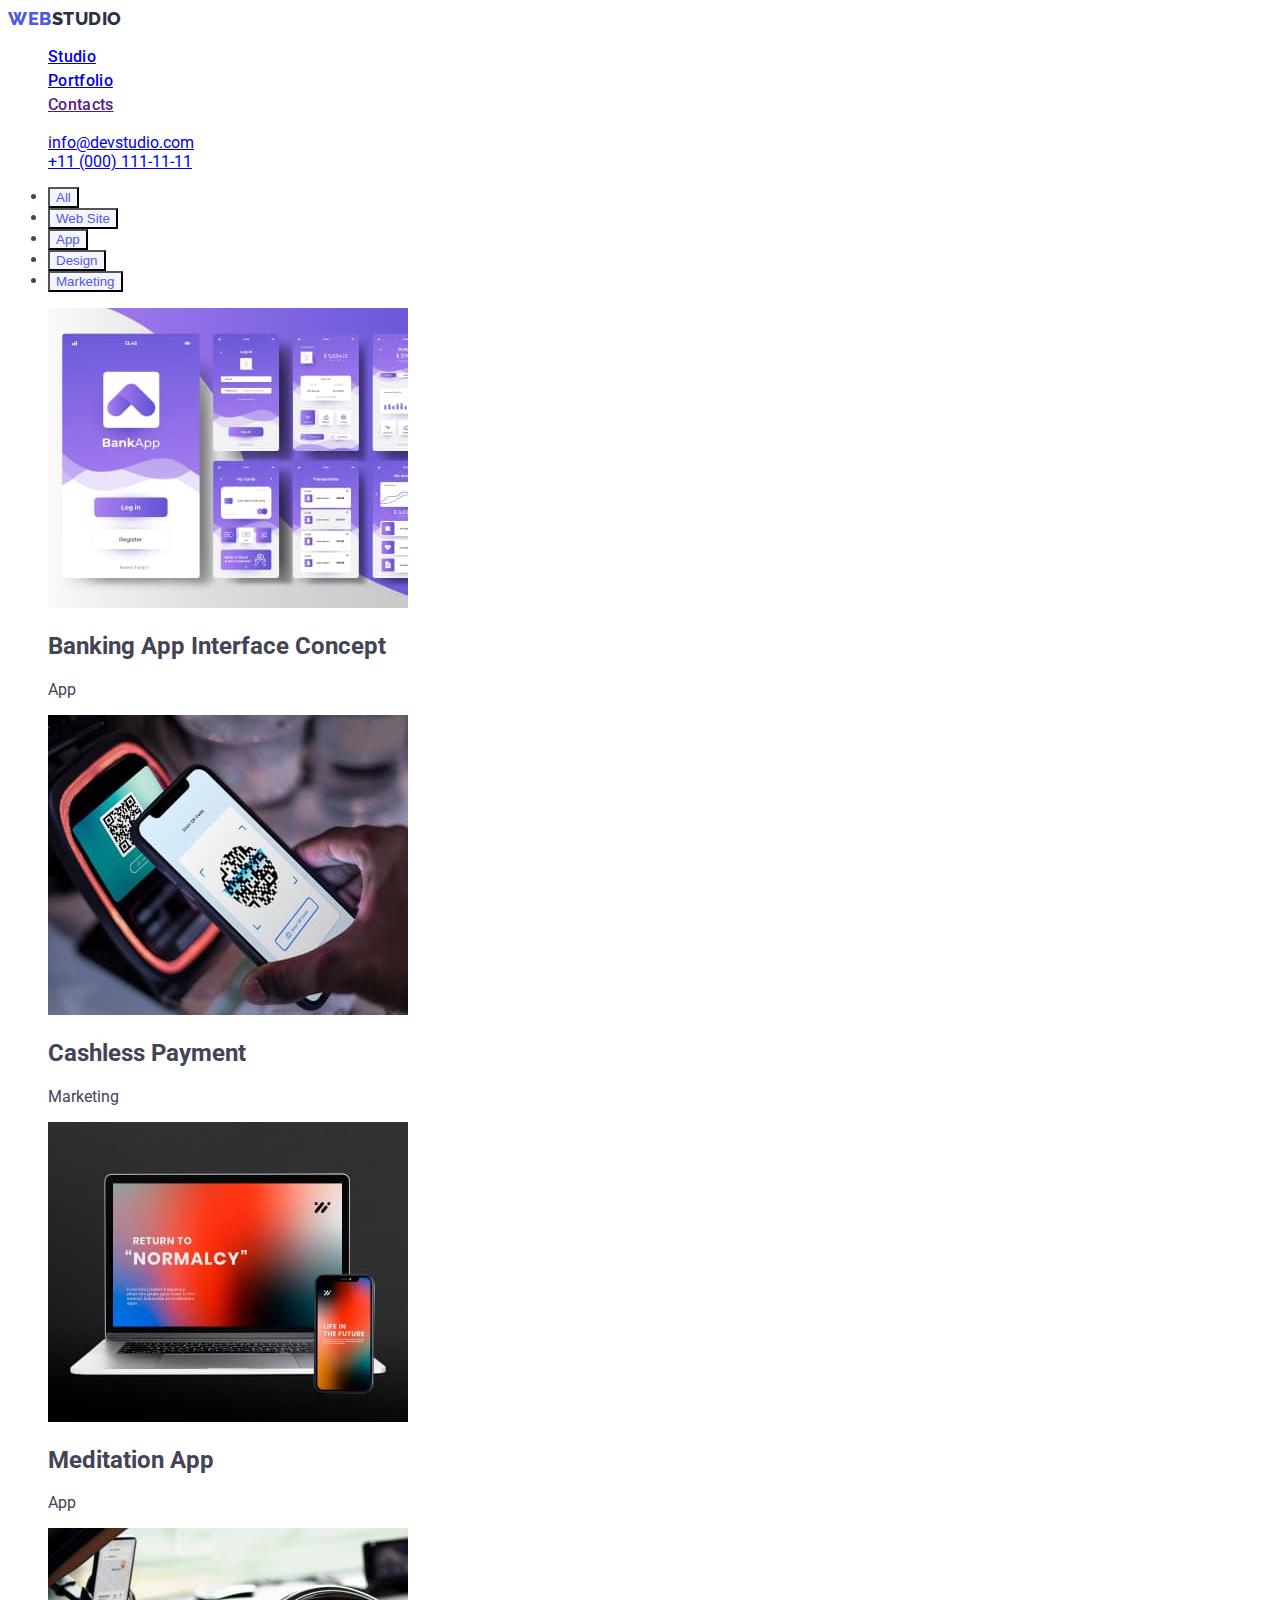
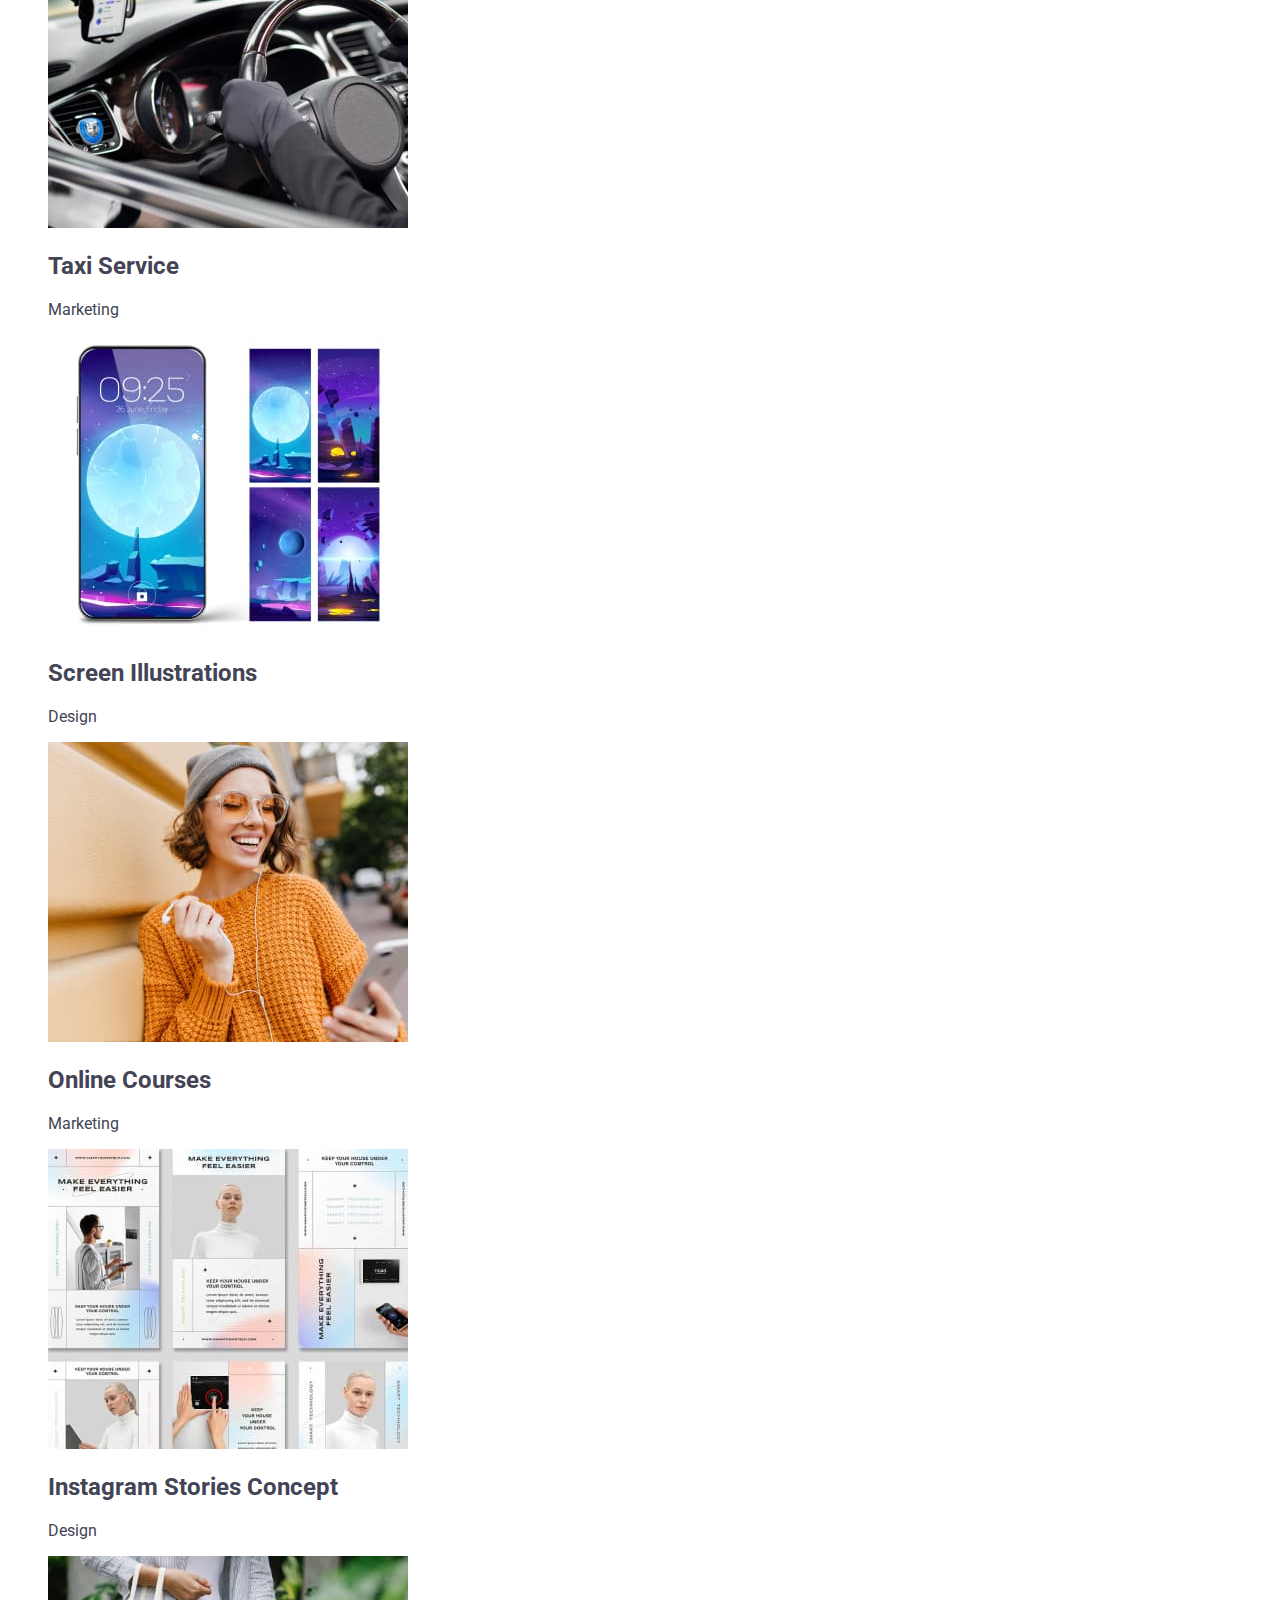
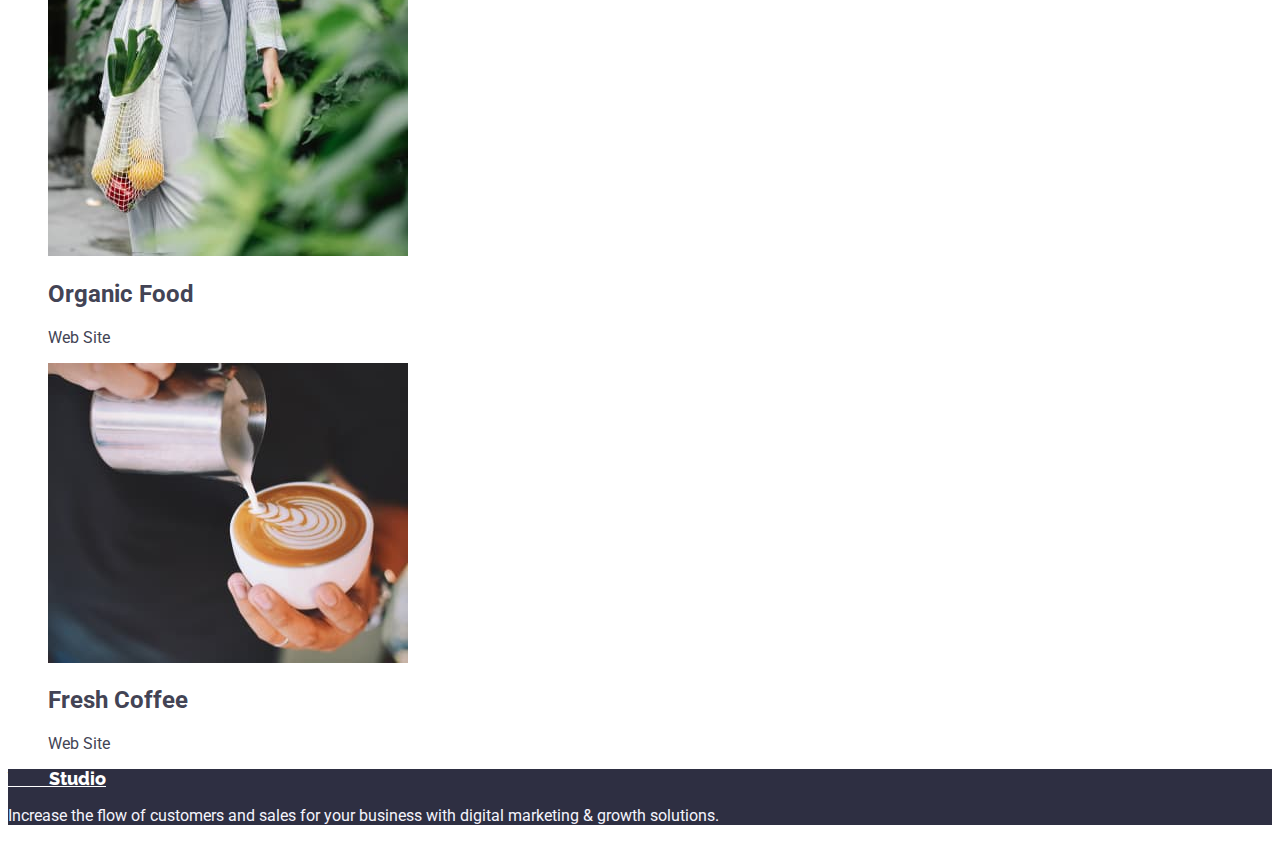
==== portfolio.html @ 2b48307c "fixed the header" ====
<!DOCTYPE html>
<html lang="en">
<head>
    <meta charset="UTF-8">
    <meta http-equiv="X-UA-Compatible" content="IE=edge">
    <meta name="viewport" content="width=device-width, initial-scale=1.0">
    <title>Portfolio</title>
    <link rel="stylesheet" href="css/styles.css">
    <link rel="preconnect" href="https://fonts.gstatic.com" crossorigin>
    <link href="https://fonts.googleapis.com/css2?family=Raleway:wght@800&family=Roboto:wght@400;500;700;900&display=swap" rel="stylesheet">
</head>
<body>
    <header>
        
        <nav class="main-nav">
            <a href="./index.html" class="logo link">Web<span class="logo-style">Studio</span></a>
            <ul class="main-nav-list list">
                <li class="main-nav-link link"><a href="./index.html">Studio</a></li>
                <li class="main-nav-link link"><a href="./portfolio.html">Portfolio</a></li>
                <li class="main-nav-link link"><a href="">Contacts</a></li>
            </ul>
        </nav>
        <address class="address">
            <ul class="address-list list">
                <li class="address-link link"><a href="mailto:info@devstudio.com">info@devstudio.com</a></li>
                <li class="address-link link"><a href="tel:+110001111111">+11 (000) 111-11-11</a></li>
            </ul>
        </address>
    </header>
    <main>
        <h1 hidden>Our Portfolio</h1>
        <section class="nav">
            <ul>
                <li><button class="nav-btn">All</button></li>
                <li><button class="nav-btn">Web Site</button></li>
                <li><button class="nav-btn">App</button></li>
                <li><button class="nav-btn">Design</button></li>
                <li><button class="nav-btn">Marketing</button></li>
            </ul>
        </section>
        <section class="portfolio-cards">
            <ul class="portfolio-cards-list list">
                <li class="portfolio-cards-item">
                    <img src="images/bank.jpg" alt="Banking app" width="360" height="300">
                    <h2 class="portfolio-cards-title">Banking App Interface Concept</h2>
                    <p class="portfolio-cards-text">App</p>
                </li>
                <li class="portfolio-cards-item">
                    <img src="images/cashless.jpg" alt="QR scanning" width="360" height="300">
                    <h2 class="portfolio-cards-title">Cashless Payment</h2>
                    <p class="portfolio-cards-text">Marketing</p>
                </li>
                <li class="portfolio-cards-item">
                    <img src="images/meditation.jpg" alt="Meditation app" width="360" height="300">
                    <h2 class="portfolio-cards-title">Meditation App</h2>
                    <p class="portfolio-cards-text">App</p>
                </li>
                <li class="portfolio-cards-item">
                    <img src="images/taxi.jpg" alt="Taxi driver" width="360" height="300">
                    <h2 class="portfolio-cards-title">Taxi Service</h2>
                    <p class="portfolio-cards-text">Marketing</p>
                </li>
                <li class="portfolio-cards-item">
                    <img src="images/illustrations.jpg" alt="Screen phone" width="360" height="300">
                    <h2 class="portfolio-cards-title">Screen Illustrations</h2>
                    <p class="portfolio-cards-text">Design</p>
                </li>
                <li class="portfolio-cards-item">
                    <img src="images/courses.jpg" alt="Lady comunicate online" width="360" height="300">
                    <h2 class="portfolio-cards-title">Online Courses</h2>
                    <p class="portfolio-cards-text">Marketing</p>
                </li>
                <li class="portfolio-cards-item">
                    <img src="images/stories.jpg" alt="Stories templates" width="360" height="300">
                    <h2 class="portfolio-cards-title">Instagram Stories Concept</h2>
                    <p class="portfolio-cards-text">Design</p>
                </li>
                <li class="portfolio-cards-item">
                    <img src="images/organic-food.jpg" alt="Lady carry shopping bag" width="360" height="300">
                    <h2 class="portfolio-cards-title">Organic Food</h2>
                    <p class="portfolio-cards-text">Web Site</p>
                </li>
                <li class="portfolio-cards-item">
                    <img src="images/coffee.jpg" alt="Barista on duty" width="360" height="300">
                    <h2 class="portfolio-cards-title">Fresh Coffee</h2>
                    <p class="portfolio-cards-text">Web Site</p>
                </li>
            </ul>
        </section>
    </main>
    <footer class="footer">
        <a href="./index.html" class="footer-link"><span class="logo-style">Web</span>Studio</a>
        <p class="footer-text">Increase the flow of customers and sales for your business with digital marketing & growth solutions.</p>
</footer>
</body>
</html>
---- css/styles.css ----
:root {
    --color-primary: #2E2F42;
    --color-secondary: #434455;
    --color-background: #4D5AE5;
    --color-nav-btn: #F4F4FD;
    --color-footer-logo: #ffffff;
    --color-footer-text: #F4F4FD;
}

body{
color: #434455;
background-color: #ffffff;
font-family: 'Roboto', sans-serif;
}

/* Header */

.logo{
    font-family: 'Raleway', sans-serif;
    font-weight: 800;
    font-size: 18px;
    line-height: 1.17;
    color: var(--color-primary);
    text-decoration: none;
    letter-spacing: 0.03em;
    text-transform: uppercase;
    color: var(--color-background);
    }

.logo-style {
        color: var(--color-primary);
    }

.link{
        text-decoration: none;
    }

.list {
        text-decoration: none;
        list-style: none;
    }

.main-nav-link {
    text-decoration: none;
    list-style: none;
    font-weight: 500;
    line-height: 1.5;
    letter-spacing: 0.02em;
    color: var(--color-primary);
    }

    .main-nav-link:hover,
    .main-nav-link:focus{
        color: #404bbf;
    }

    .address{
        font-style: normal;
    }


/* hero */

.hero{
    background-color: var(--color-primary);
}

.hero-title{
color: var(--color-footer-logo);
font-size: 56px;
line-height: 1.07;
text-align: center;
letter-spacing: 0.02em;
}

.hero-btn{
color: var(--color-footer-logo);
background-color: var(--color-background);
font-weight: 500;
font-size: 16px;
line-height: 1.5;
display: flex;
align-items: center;
letter-spacing: 0.04em;
}
.hero-btn:hover{
    background-color: #404BBF;
    cursor:pointer;
}

/* preferences */
.preferences {
    font-family: inherit;
}
.preferences-title {
    font-weight: 500;
}

.preferences-text {
    font-family: inherit;
    color: var(--color-secondary);
}

/* Team */

.team {
}
.team-title {
font-family: inherit;
}

.team-list {
}

.team-item {
}
.team-item-title{
font-family: inherit;
}
.team-text {
    font-family: inherit;
    color: var(--color-secondary);
}

/* footer */

.footer{
    background-color: var(--color-primary);
}
.footer-link {
    font-family: 'Raleway';
font-weight: 800;
font-size: 18px;
line-height: 1.16;
color: var(--color-footer-logo);
}
.footer-text {
    font-family: inherit;
    color: var(--color-footer-text);
}


/* ----------Portfolio----------- */

.nav-btn {
    background-color: var(--color-nav-btn);
    color: var(--color-background);
}

.nav-btn:hover,
.nav-btn:active{
background-color: #404BBF;
cursor: pointer;
color: var(--color-footer-logo);
}

/* portfolio cards */
.portfolio-cards {
}
.portfolio-cards-list {
}

.portfolio-cards-item {
}
.portfolio-cards-title {
    font-family: inherit;
    font-size: 500;
}
.portfolio-cards-text {
    font-family: inherit;
    color: var(--color-secondary);
}
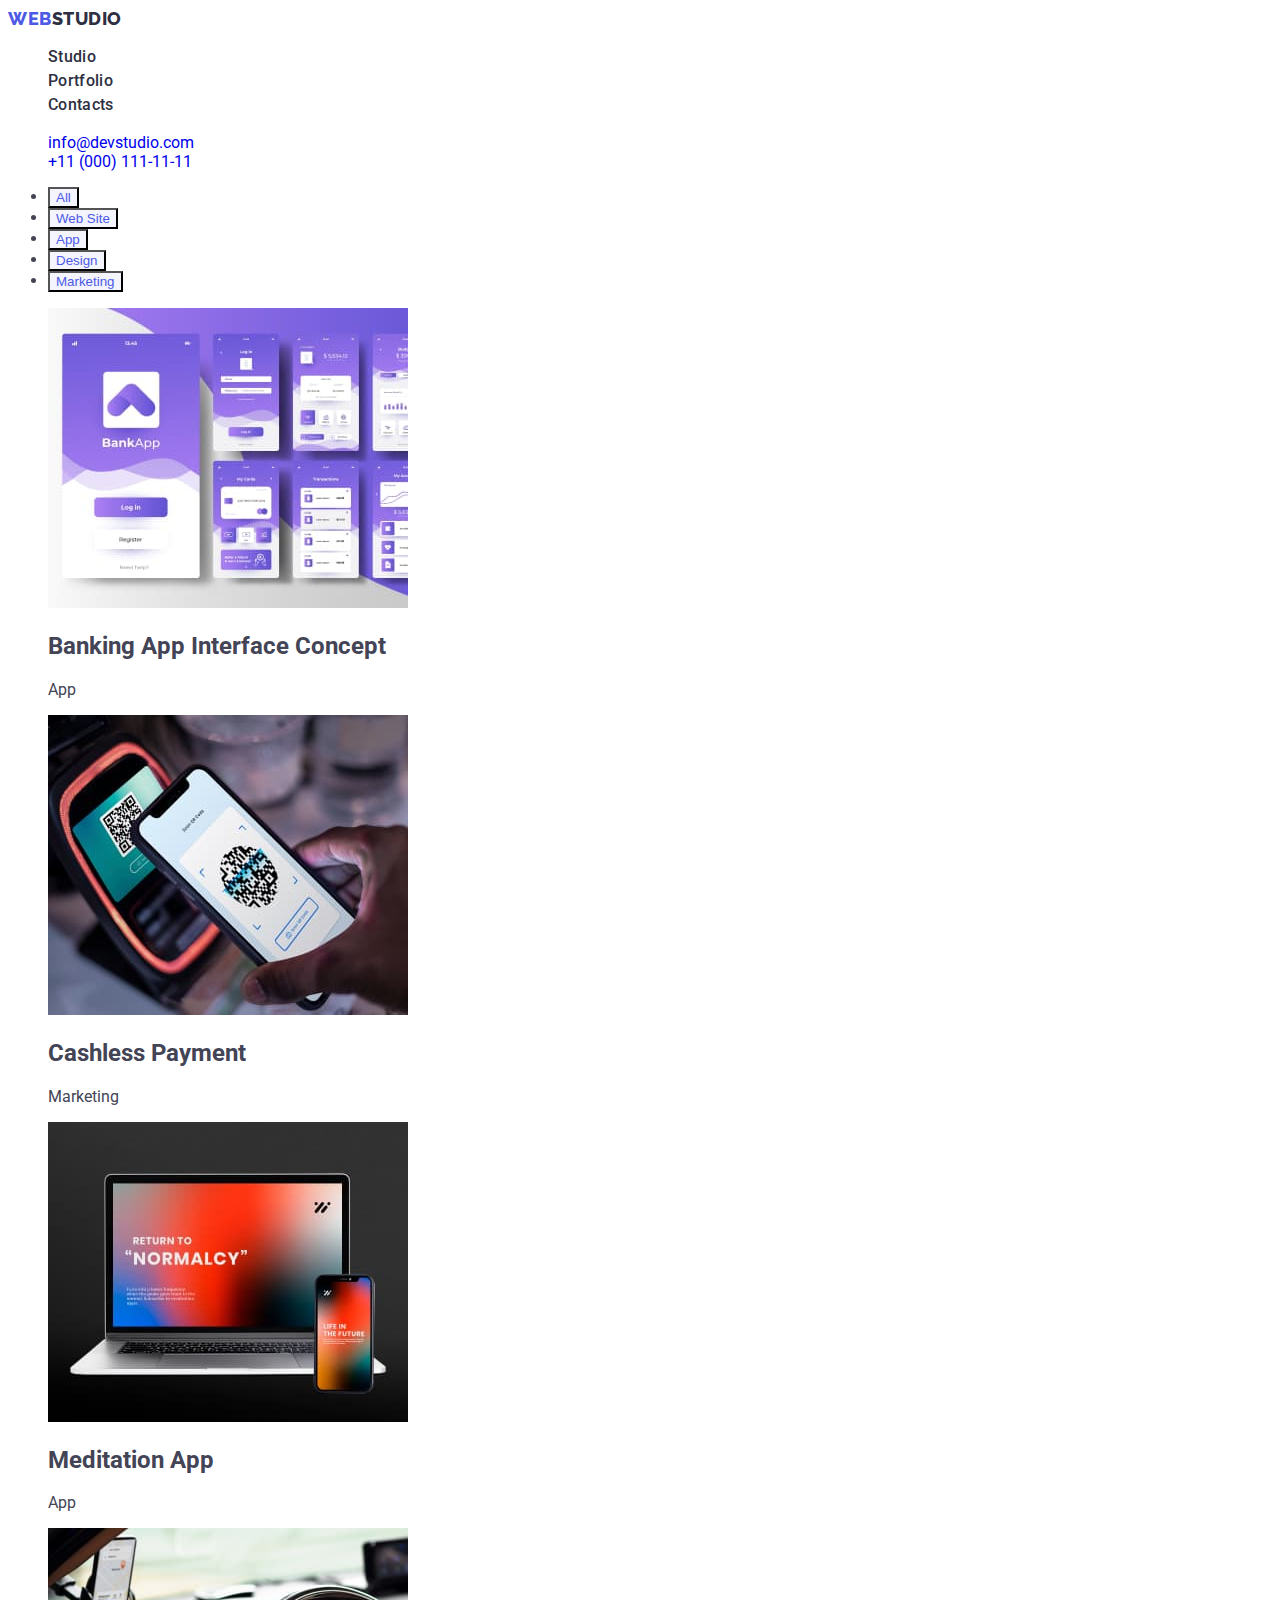
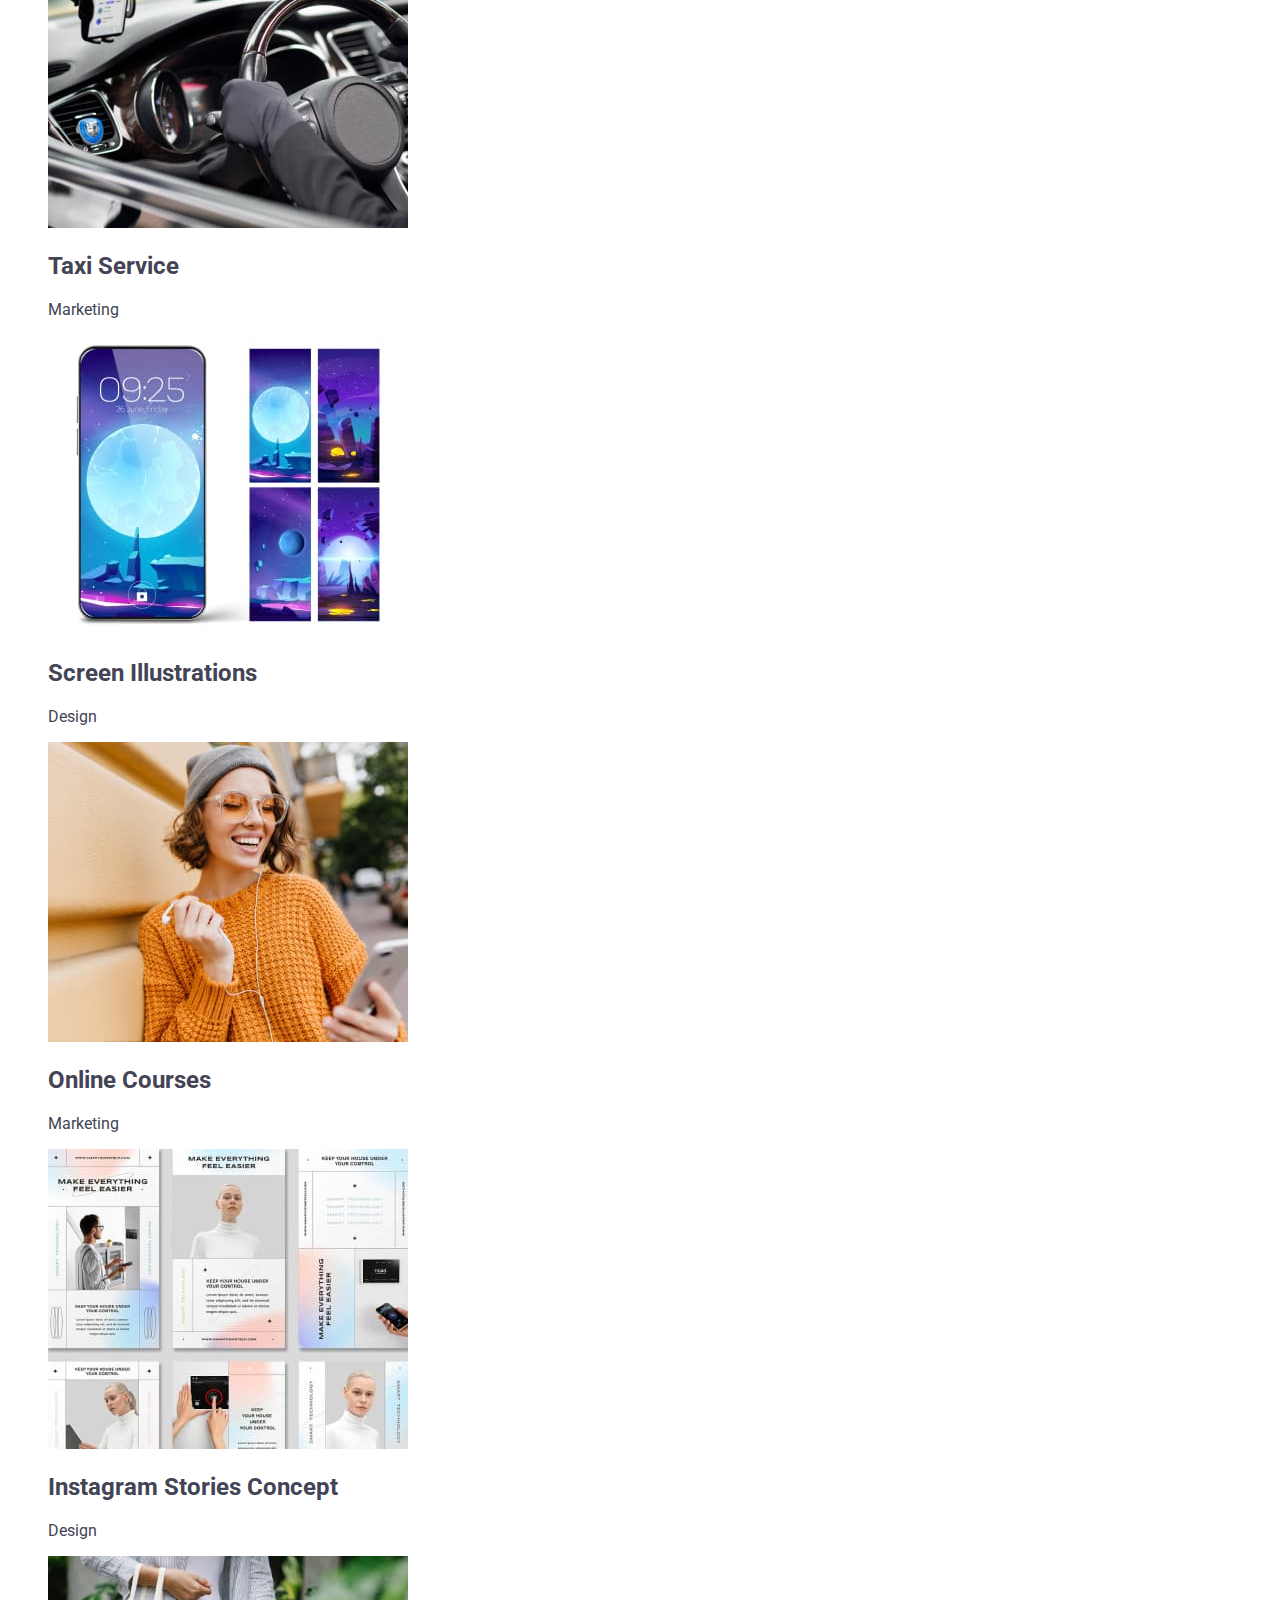
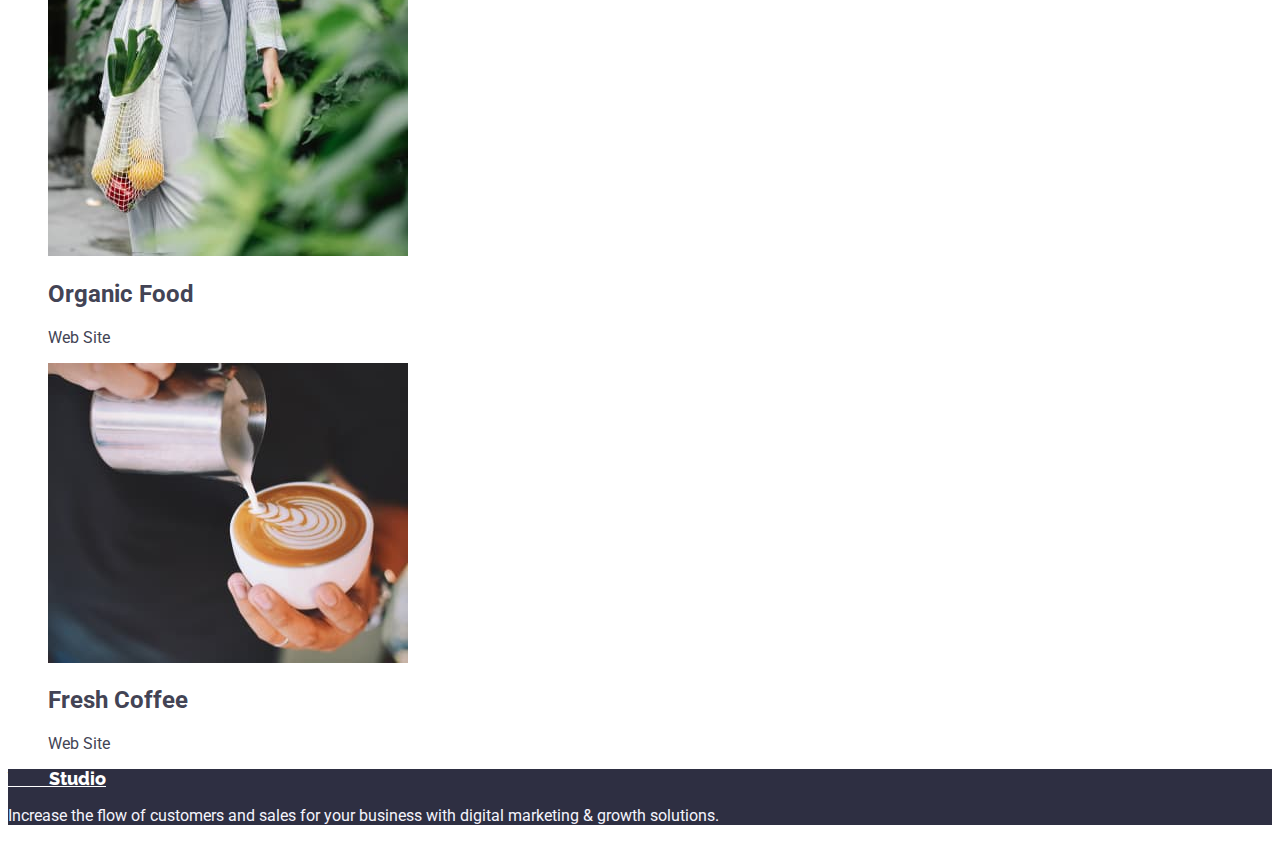
==== commit c36a3449: "fixed header links" ====
--- a/portfolio.html
+++ b/portfolio.html
@@ -12,18 +12,18 @@
 <body>
     <header>
         
-        <nav class="main-nav">
+        <nav class="nav">
             <a href="./index.html" class="logo link">Web<span class="logo-style">Studio</span></a>
             <ul class="main-nav-list list">
-                <li class="main-nav-link link"><a href="./index.html">Studio</a></li>
-                <li class="main-nav-link link"><a href="./portfolio.html">Portfolio</a></li>
-                <li class="main-nav-link link"><a href="">Contacts</a></li>
+                <li><a href="./index.html" class="nav-link link">Studio</a></li>
+                <li><a href="./portfolio.html"  class="nav-link link">Portfolio</a></li>
+                <li><a href=""  class="nav-link link">Contacts</a></li>
             </ul>
         </nav>
         <address class="address">
             <ul class="address-list list">
-                <li class="address-link link"><a href="mailto:info@devstudio.com">info@devstudio.com</a></li>
-                <li class="address-link link"><a href="tel:+110001111111">+11 (000) 111-11-11</a></li>
+                <li><a href="mailto:info@devstudio.com"  class="address-link link">info@devstudio.com</a></li>
+                <li><a href="tel:+110001111111"  class="address-link link">+11 (000) 111-11-11</a></li>
             </ul>
         </address>
     </header>
--- a/css/styles.css
+++ b/css/styles.css
@@ -40,7 +40,7 @@
         list-style: none;
     }
 
-.main-nav-link {
+.nav-link {
     text-decoration: none;
     list-style: none;
     font-weight: 500;
@@ -49,8 +49,8 @@
     color: var(--color-primary);
     }
 
-    .main-nav-link:hover,
-    .main-nav-link:focus{
+    .nav-link:hover,
+    .nav-link:focus{
         color: #404bbf;
     }
 
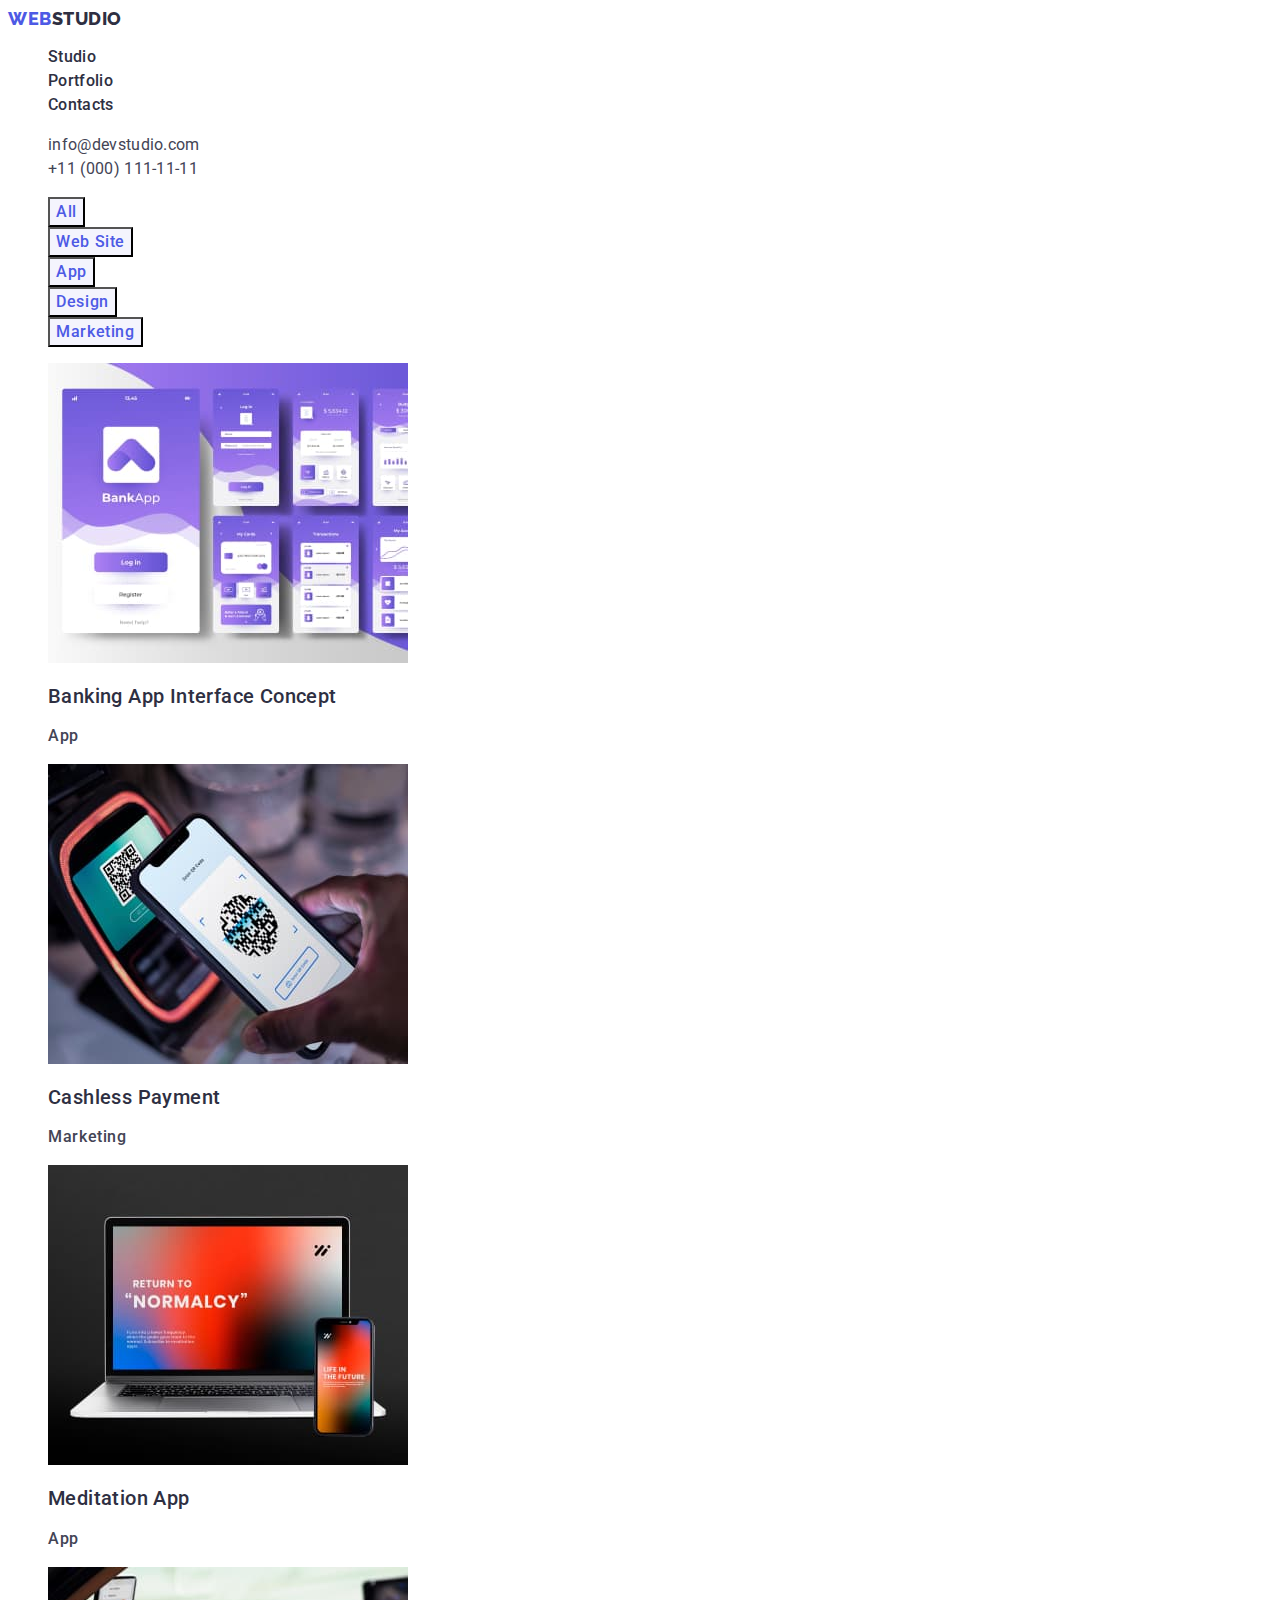
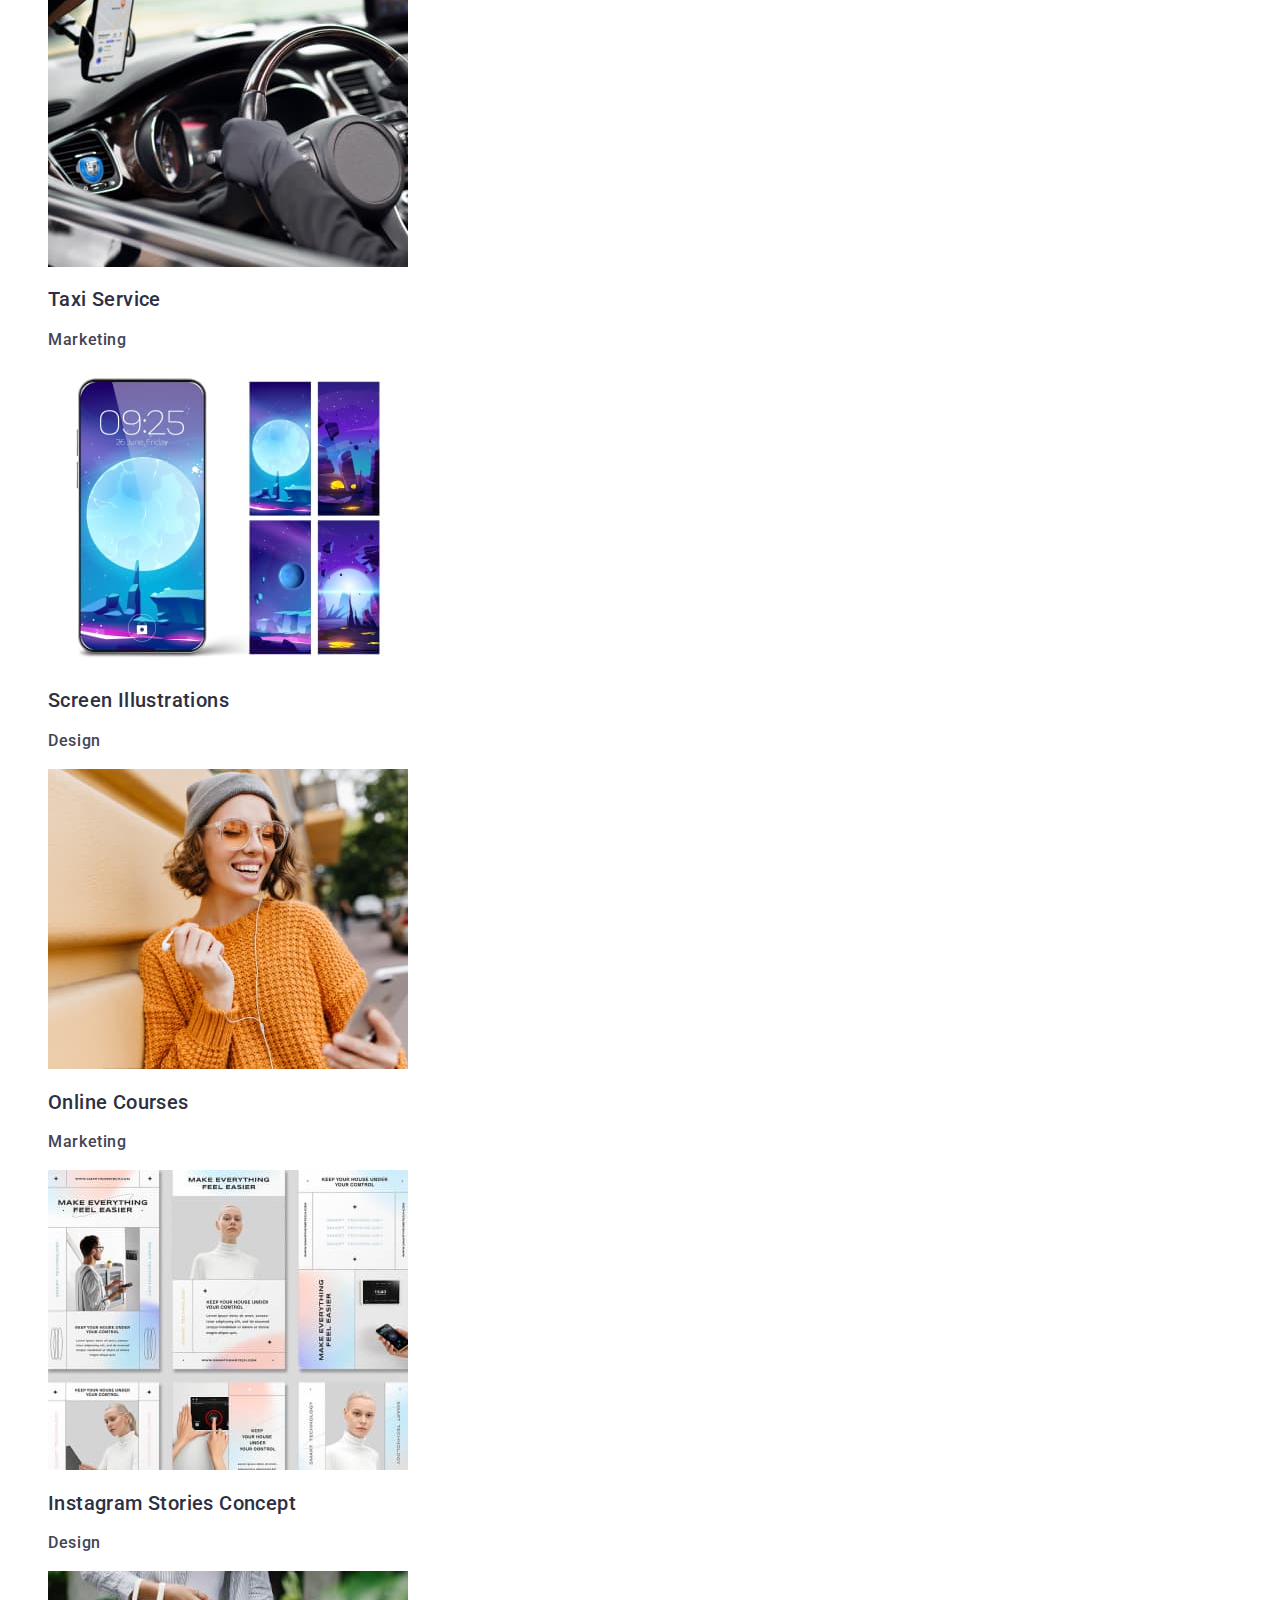
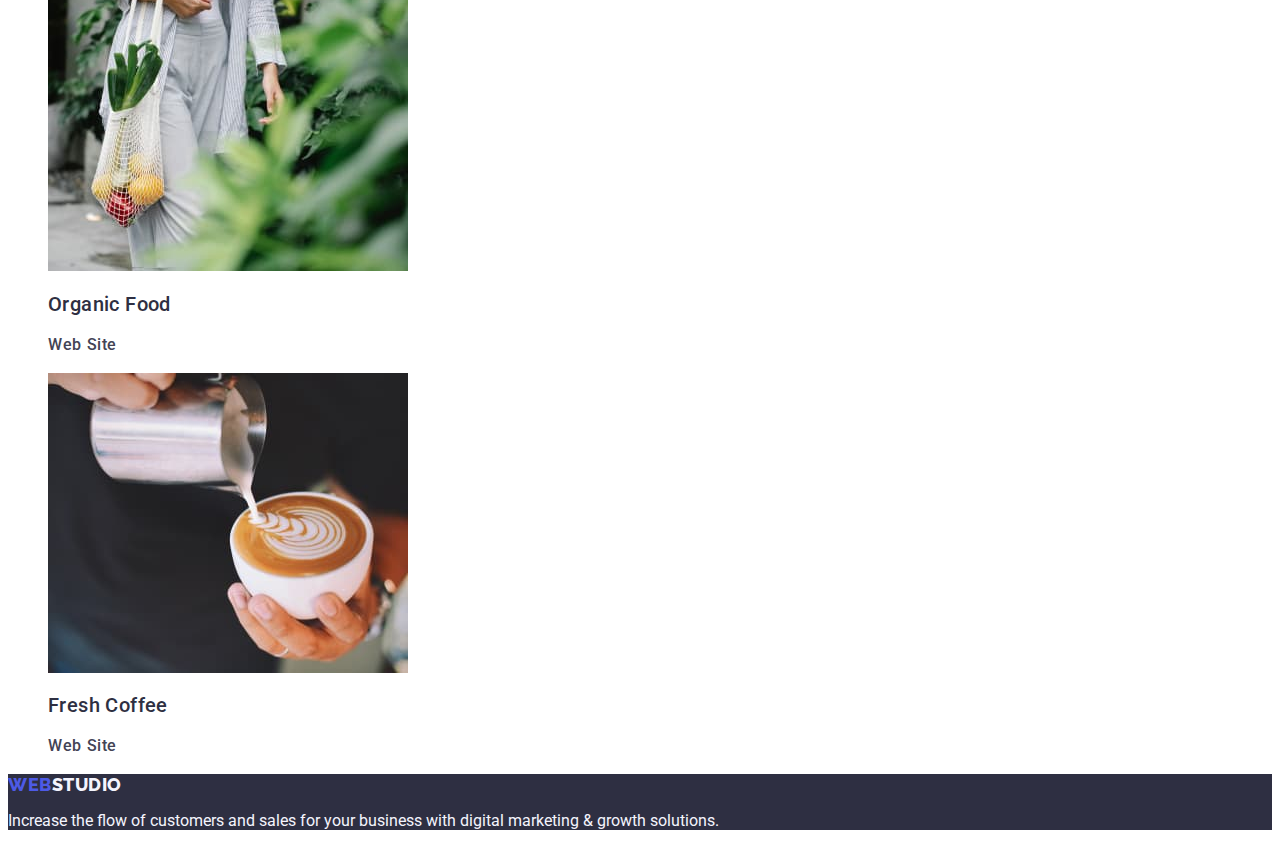
==== commit 78030aec: "fixed portfolio page + css" ====
--- a/portfolio.html
+++ b/portfolio.html
@@ -6,6 +6,7 @@
     <meta name="viewport" content="width=device-width, initial-scale=1.0">
     <title>Portfolio</title>
     <link rel="stylesheet" href="css/styles.css">
+    <link rel="preconnect" href="https://fonts.googleapis.com">
     <link rel="preconnect" href="https://fonts.gstatic.com" crossorigin>
     <link href="https://fonts.googleapis.com/css2?family=Raleway:wght@800&family=Roboto:wght@400;500;700;900&display=swap" rel="stylesheet">
 </head>
@@ -28,17 +29,15 @@
         </address>
     </header>
     <main>
-        <h1 hidden>Our Portfolio</h1>
-        <section class="nav">
-            <ul>
+        <section class="portfolio-cards">
+            <h1 hidden>Our Portfolio</h1>
+            <ul class="list">
                 <li><button class="nav-btn">All</button></li>
                 <li><button class="nav-btn">Web Site</button></li>
                 <li><button class="nav-btn">App</button></li>
                 <li><button class="nav-btn">Design</button></li>
                 <li><button class="nav-btn">Marketing</button></li>
             </ul>
-        </section>
-        <section class="portfolio-cards">
             <ul class="portfolio-cards-list list">
                 <li class="portfolio-cards-item">
                     <img src="images/bank.jpg" alt="Banking app" width="360" height="300">
@@ -89,7 +88,7 @@
         </section>
     </main>
     <footer class="footer">
-        <a href="./index.html" class="footer-link"><span class="logo-style">Web</span>Studio</a>
+        <a href="./index.html" class="footer-link link">Web<span class="logo-style-bottom">Studio</span></a>
         <p class="footer-text">Increase the flow of customers and sales for your business with digital marketing & growth solutions.</p>
 </footer>
 </body>
--- a/css/styles.css
+++ b/css/styles.css
@@ -8,9 +8,9 @@
 }
 
 body{
+font-family: 'Roboto', sans-serif;
 color: #434455;
 background-color: #ffffff;
-font-family: 'Roboto', sans-serif;
 }
 
 /* Header */
@@ -56,6 +56,16 @@
 
     .address{
         font-style: normal;
+        
+    }
+    .address-link{
+        line-height: 1.5;
+        letter-spacing: 0.02em;
+        color: var(--color-secondary);
+    }
+    .address-link:hover,
+    .address-link:focus{
+        color: #404bbf;
     }
 
 
@@ -83,7 +93,8 @@
 align-items: center;
 letter-spacing: 0.04em;
 }
-.hero-btn:hover{
+.hero-btn:hover,
+.hero-btn:focus{
     background-color: #404BBF;
     cursor:pointer;
 }
@@ -94,32 +105,64 @@
 }
 .preferences-title {
     font-weight: 500;
+    font-size: 20px;
+    line-height: 1.2;
+    letter-spacing: 0.02em;
+    color: var(--color-primary);
 }
 
 .preferences-text {
     font-family: inherit;
     color: var(--color-secondary);
+    line-height: 1.5;
+    letter-spacing: 0.02em;
+}
+
+/* projects */
+.projects-intro-title{
+    font-family: inherit;
+    font-size: 36px;
+    line-height: 1.11;
+    text-align: center;
+    letter-spacing: 0.02em;
+    text-transform: capitalize;
+    color: var(--color-primary);
 }
 
 /* Team */
 
 .team {
+    background-color: var(--color-footer-text);
 }
 .team-title {
 font-family: inherit;
+font-size: 36px;
+line-height: 1.11;
+text-align: center;
+letter-spacing: 0.02em;
+text-transform: capitalize;
+color: var(--color-primary);
 }
 
 .team-list {
+    background-color: #fff;
 }
 
 .team-item {
 }
 .team-item-title{
 font-family: inherit;
+font-weight: 500;
+    font-size: 20px;
+    line-height: 1.2;
+    letter-spacing: 0.02em;
+    color: var(--color-primary);
 }
 .team-text {
     font-family: inherit;
     color: var(--color-secondary);
+    line-height: 1.5;
+    letter-spacing: 0.02em;
 }
 
 /* footer */
@@ -128,14 +171,20 @@
     background-color: var(--color-primary);
 }
 .footer-link {
-    font-family: 'Raleway';
+    font-family: 'Raleway', sans-serif;
 font-weight: 800;
 font-size: 18px;
-line-height: 1.16;
-color: var(--color-footer-logo);
+line-height: 1.17;
+letter-spacing: 0.03em;
+text-transform: uppercase;
+color: var(--color-background);
+text-decoration: none;
 }
 .footer-text {
     font-family: inherit;
+    color: var(--color-footer-text);
+}
+.logo-style-bottom{
     color: var(--color-footer-text);
 }
 
@@ -145,6 +194,12 @@
 .nav-btn {
     background-color: var(--color-nav-btn);
     color: var(--color-background);
+    font-family: 'Roboto', sans-serif;
+    font-weight: 500;
+    font-size: 16px;
+    line-height: 1.5;
+    letter-spacing: 0.04em;
+
 }
 
 .nav-btn:hover,
@@ -156,17 +211,27 @@
 
 /* portfolio cards */
 .portfolio-cards {
+
 }
 .portfolio-cards-list {
+    
 }
 
 .portfolio-cards-item {
 }
 .portfolio-cards-title {
     font-family: inherit;
-    font-size: 500;
+    font-weight: 500;
+    font-size: 20px;
+    line-height: 1.2;
+    letter-spacing: 0.02em;
+    color: var(--color-primary);
 }
 .portfolio-cards-text {
     font-family: inherit;
     color: var(--color-secondary);
+    font-weight: 500;
+    font-size: 16px;
+    line-height: 1.5;
+    letter-spacing: 0.04em;
 }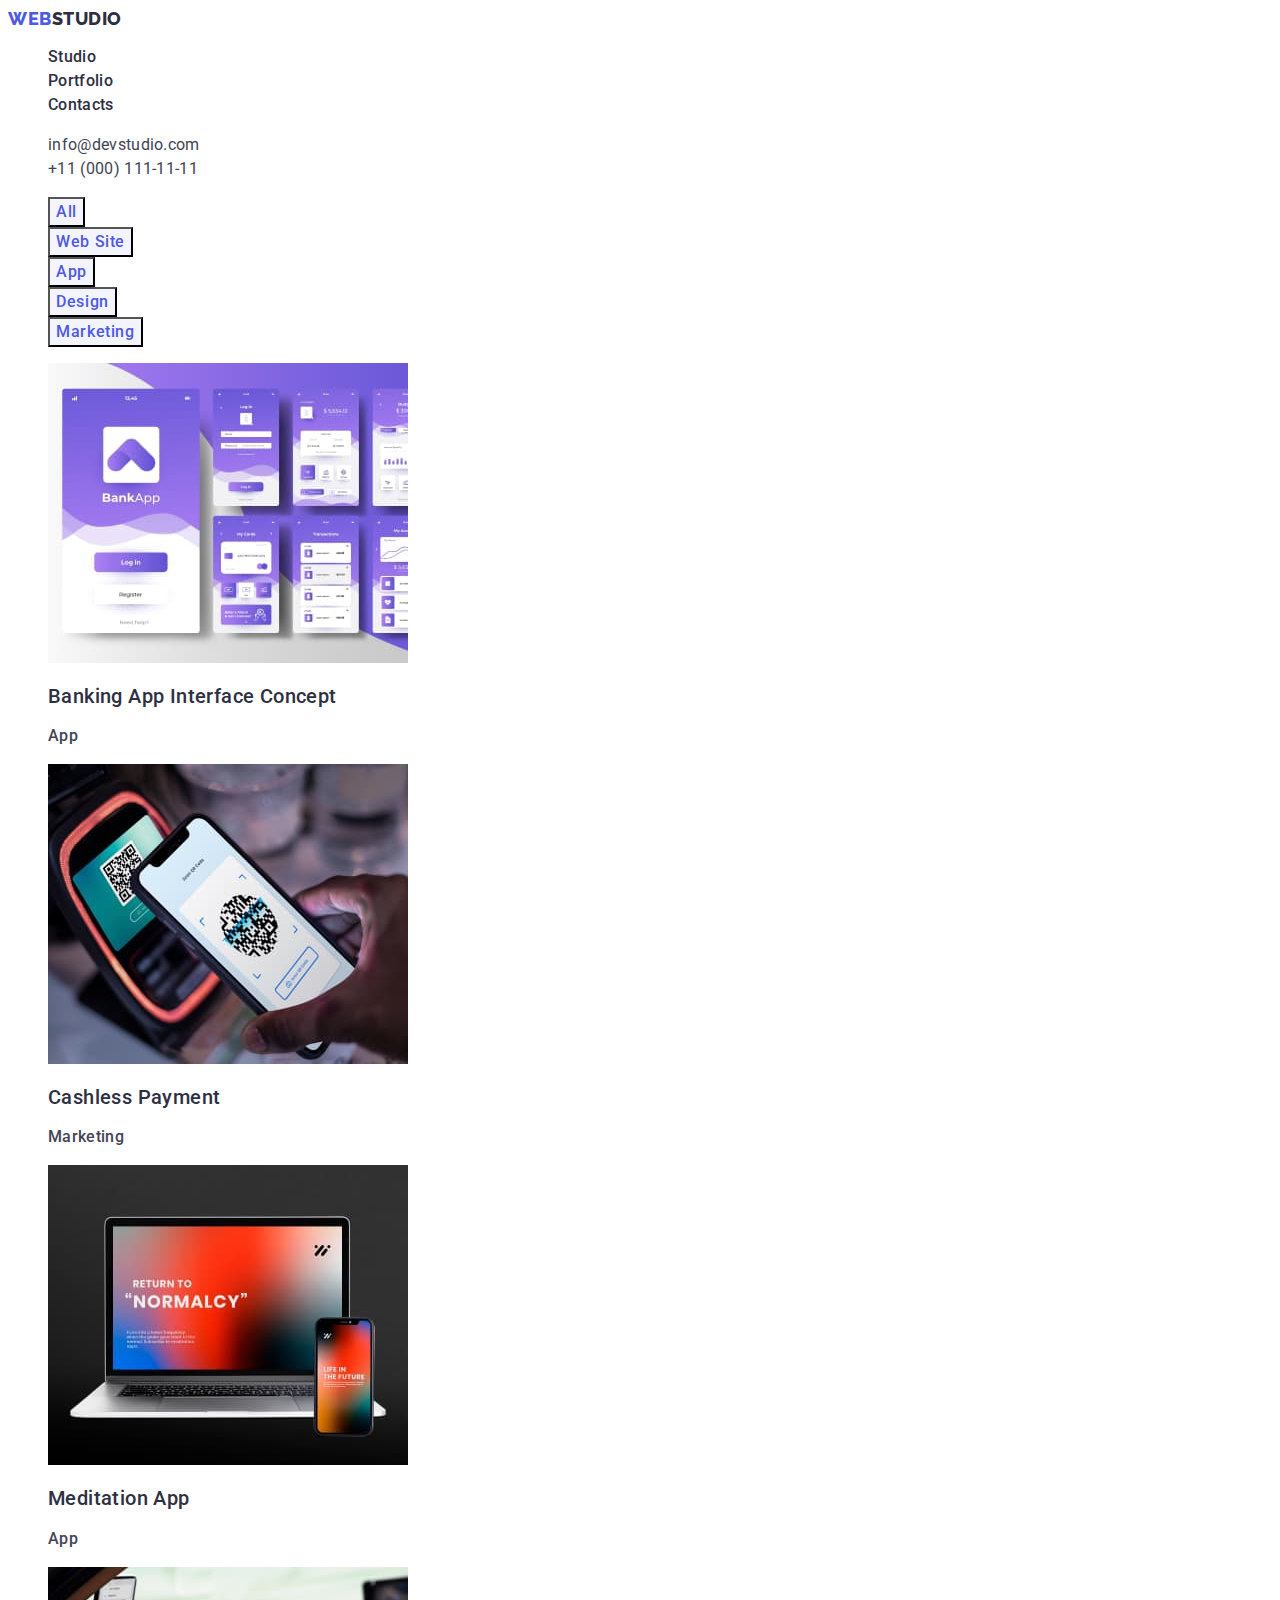
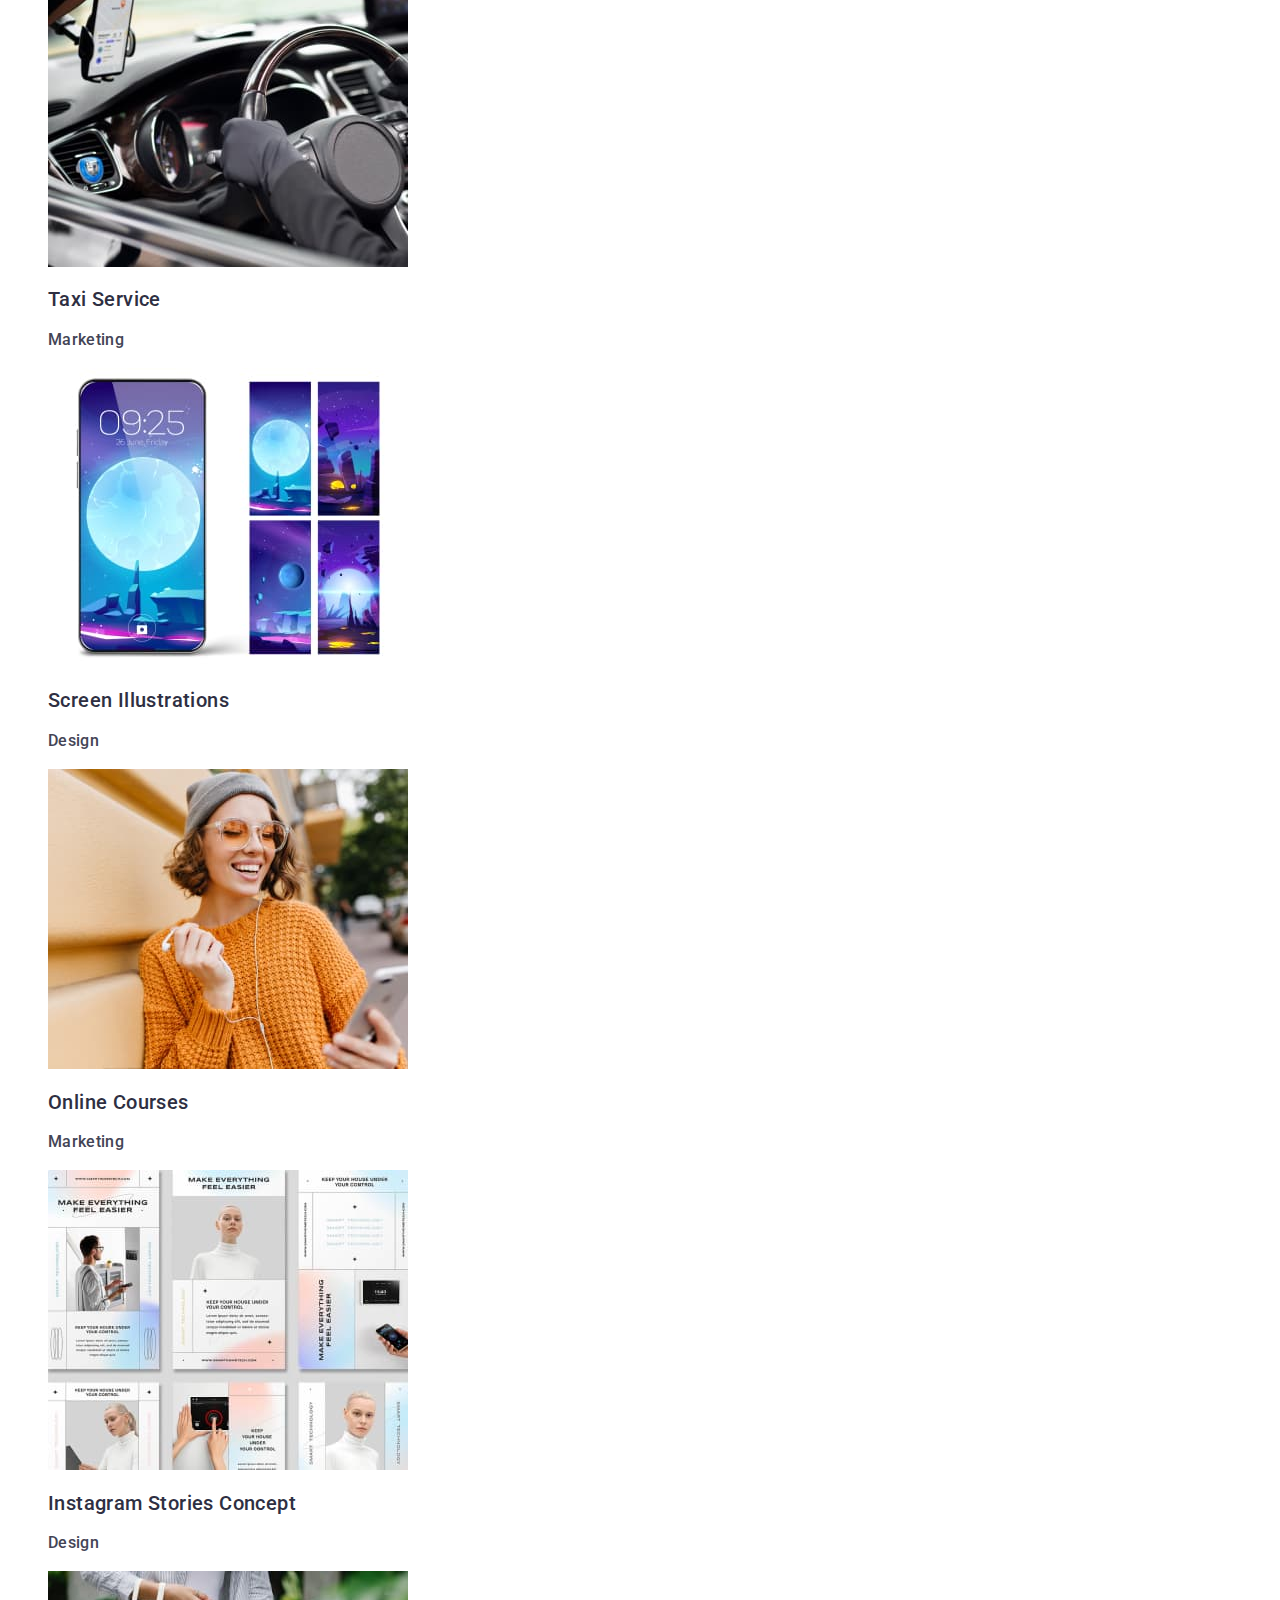
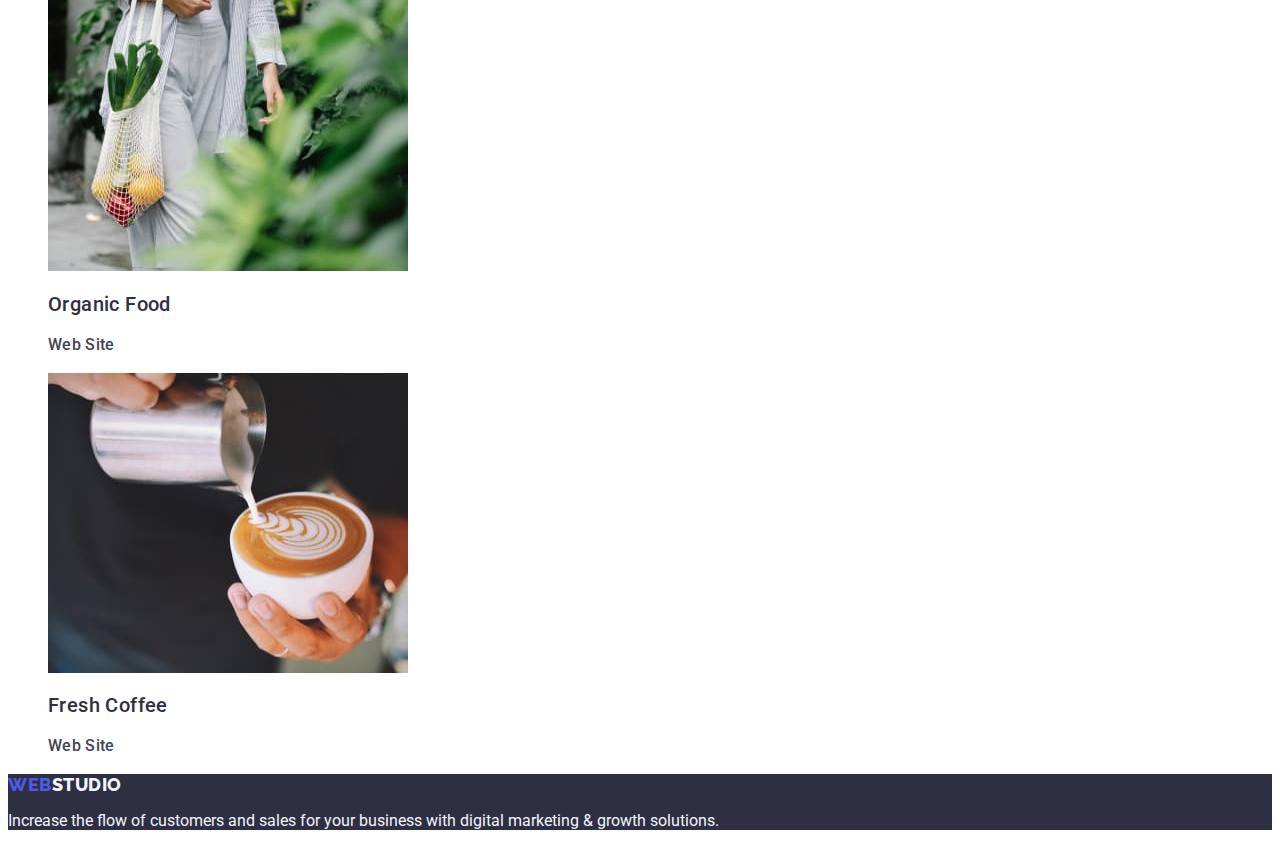
==== commit 329cd62d: "fixed img+p on portfolio" ====
--- a/portfolio.html
+++ b/portfolio.html
@@ -32,58 +32,82 @@
         <section class="portfolio-cards">
             <h1 hidden>Our Portfolio</h1>
             <ul class="list">
-                <li><button class="nav-btn">All</button></li>
-                <li><button class="nav-btn">Web Site</button></li>
-                <li><button class="nav-btn">App</button></li>
-                <li><button class="nav-btn">Design</button></li>
-                <li><button class="nav-btn">Marketing</button></li>
+                <li><button class="nav-btn" type="button">All</button></li>
+                <li><button class="nav-btn" type="button">Web Site</button></li>
+                <li><button class="nav-btn" type="button">App</button></li>
+                <li><button class="nav-btn" type="button">Design</button></li>
+                <li><button class="nav-btn" type="button">Marketing</button></li>
             </ul>
             <ul class="portfolio-cards-list list">
                 <li class="portfolio-cards-item">
-                    <img src="images/bank.jpg" alt="Banking app" width="360" height="300">
-                    <h2 class="portfolio-cards-title">Banking App Interface Concept</h2>
-                    <p class="portfolio-cards-text">App</p>
+                    <a href="" class="link">
+                        <img src="./images/bank.jpg" alt="Banking app" width="360" height="300">
+                        <h2 class="portfolio-cards-title">Banking App Interface Concept</h2>
+                        <p class="portfolio-cards-text">App</p>
+                    </a>
+                    
                 </li>
-                <li class="portfolio-cards-item">
-                    <img src="images/cashless.jpg" alt="QR scanning" width="360" height="300">
+                <li class="portfolio-cards-item" >
+                    <a href="" class="link">
+                    <img src="./images/cashless.jpg" alt="QR scanning" width="360" height="300">
                     <h2 class="portfolio-cards-title">Cashless Payment</h2>
                     <p class="portfolio-cards-text">Marketing</p>
+                </a>
+
                 </li>
-                <li class="portfolio-cards-item">
-                    <img src="images/meditation.jpg" alt="Meditation app" width="360" height="300">
+                <li class="portfolio-cards-item" >
+                    <a href="" class="link">
+                    <img src="./images/meditation.jpg" alt="Meditation app" width="360" height="300">
                     <h2 class="portfolio-cards-title">Meditation App</h2>
                     <p class="portfolio-cards-text">App</p>
-                </li>
-                <li class="portfolio-cards-item">
-                    <img src="images/taxi.jpg" alt="Taxi driver" width="360" height="300">
+     
+                </a>
+                       </li>
+                <li class="portfolio-cards-item" >
+                    <a href="" class="link">
+                    <img src="./images/taxi.jpg" alt="Taxi driver" width="360" height="300">
                     <h2 class="portfolio-cards-title">Taxi Service</h2>
                     <p class="portfolio-cards-text">Marketing</p>
+                </a>
+
                 </li>
-                <li class="portfolio-cards-item">
-                    <img src="images/illustrations.jpg" alt="Screen phone" width="360" height="300">
+                <li class="portfolio-cards-item" >
+                    <a href="" class="link">
+                    <img src="./images/illustrations.jpg" alt="Screen phone" width="360" height="300">
                     <h2 class="portfolio-cards-title">Screen Illustrations</h2>
                     <p class="portfolio-cards-text">Design</p>
-                </li>
-                <li class="portfolio-cards-item">
-                    <img src="images/courses.jpg" alt="Lady comunicate online" width="360" height="300">
+  
+                </a>
+                          </li>
+                <li class="portfolio-cards-item" >
+                    <a href="" class="link">
+                    <img src="./images/courses.jpg" alt="Lady comunicate online" width="360" height="300">
                     <h2 class="portfolio-cards-title">Online Courses</h2>
                     <p class="portfolio-cards-text">Marketing</p>
+                </a>
+
                 </li>
-                <li class="portfolio-cards-item">
-                    <img src="images/stories.jpg" alt="Stories templates" width="360" height="300">
+                <li class="portfolio-cards-item" >
+                    <a href="" class="link">
+                    <img src="./images/stories.jpg" alt="Stories templates" width="360" height="300">
                     <h2 class="portfolio-cards-title">Instagram Stories Concept</h2>
                     <p class="portfolio-cards-text">Design</p>
-                </li>
+                </a>
+                          </li>
                 <li class="portfolio-cards-item">
-                    <img src="images/organic-food.jpg" alt="Lady carry shopping bag" width="360" height="300">
+                    <a href="" class="link">
+                    <img src="./images/organic-food.jpg" alt="Lady carry shopping bag" width="360" height="300">
                     <h2 class="portfolio-cards-title">Organic Food</h2>
                     <p class="portfolio-cards-text">Web Site</p>
-                </li>
-                <li class="portfolio-cards-item">
-                    <img src="images/coffee.jpg" alt="Barista on duty" width="360" height="300">
+                </a>
+                            </li>
+                <li class="portfolio-cards-item" >
+                    <a href="" class="link">
+                    <img src="./images/coffee.jpg" alt="Barista on duty" width="360" height="300">
                     <h2 class="portfolio-cards-title">Fresh Coffee</h2>
                     <p class="portfolio-cards-text">Web Site</p>
-                </li>
+                </a>
+                            </li>
             </ul>
         </section>
     </main>
--- a/css/styles.css
+++ b/css/styles.css
@@ -84,6 +84,7 @@
 }
 
 .hero-btn{
+font-family: inherit;
 color: var(--color-footer-logo);
 background-color: var(--color-background);
 font-weight: 500;
@@ -129,6 +130,10 @@
     color: var(--color-primary);
 }
 
+.projects-intro-list{
+    background-color: #FFFFFF; 
+}
+
 /* Team */
 
 .team {
@@ -145,10 +150,11 @@
 }
 
 .team-list {
-    background-color: #fff;
+    background-color: #ffffff;
 }
 
 .team-item {
+    background-color: #ffffff;
 }
 .team-item-title{
 font-family: inherit;
@@ -203,22 +209,14 @@
 }
 
 .nav-btn:hover,
-.nav-btn:active{
+.nav-btn:focus{
 background-color: #404BBF;
 cursor: pointer;
 color: var(--color-footer-logo);
 }
 
 /* portfolio cards */
-.portfolio-cards {
-
-}
-.portfolio-cards-list {
-    
-}
-
-.portfolio-cards-item {
-}
+
 .portfolio-cards-title {
     font-family: inherit;
     font-weight: 500;
@@ -233,5 +231,5 @@
     font-weight: 500;
     font-size: 16px;
     line-height: 1.5;
-    letter-spacing: 0.04em;
+    letter-spacing: 0.02em;
 }